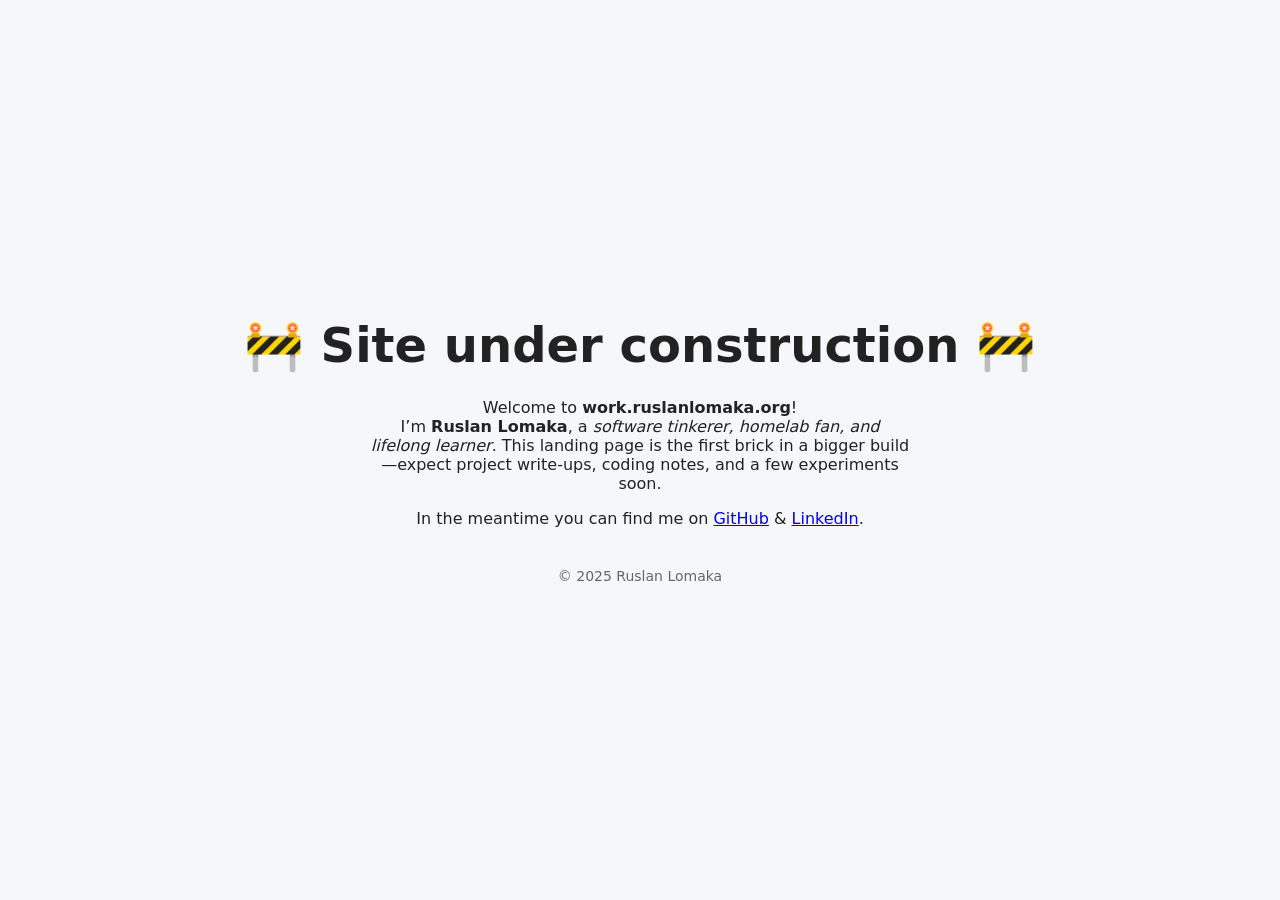
==== public/index.html @ a97d03b2 "Initial commit" ====
<!doctype html>
<html lang="en">
<head>
  <meta charset="utf-8">
  <title>Ruslan Lomaka – Work in Progress</title>
  <style>
    body{font-family:system-ui,Helvetica,Arial,sans-serif;margin:0;padding:0;display:flex;
         flex-direction:column;align-items:center;justify-content:center;min-height:100vh;
         background:#f5f7fa;color:#222;text-align:center}
    h1{font-size:3rem;margin:0 0 1rem 0}
    p{max-width:540px;margin:.5rem auto}
    footer{margin-top:2rem;font-size:.875rem;color:#666}
  </style>
</head>

<body>
  <h1>🚧 Site under construction 🚧</h1>

  <p>
    Welcome to <strong>work.ruslanlomaka.org</strong>!<br>
    I’m <strong>Ruslan Lomaka</strong>, a <em>software tinkerer, homelab fan,
    and lifelong learner</em>.  
    This landing page is the first brick in a bigger build—expect project
    write‑ups, coding notes, and a few experiments soon.
  </p>

  <p>
    In the meantime you can find me on  
    <a href="https://github.com/RuslanLomaka" target="_blank">GitHub</a> &
    <a href="https://linkedin.com/in/ruslan-lomaka" target="_blank">LinkedIn</a>.
  </p>

  <footer>© 2025 Ruslan Lomaka</footer>
</body>
</html>
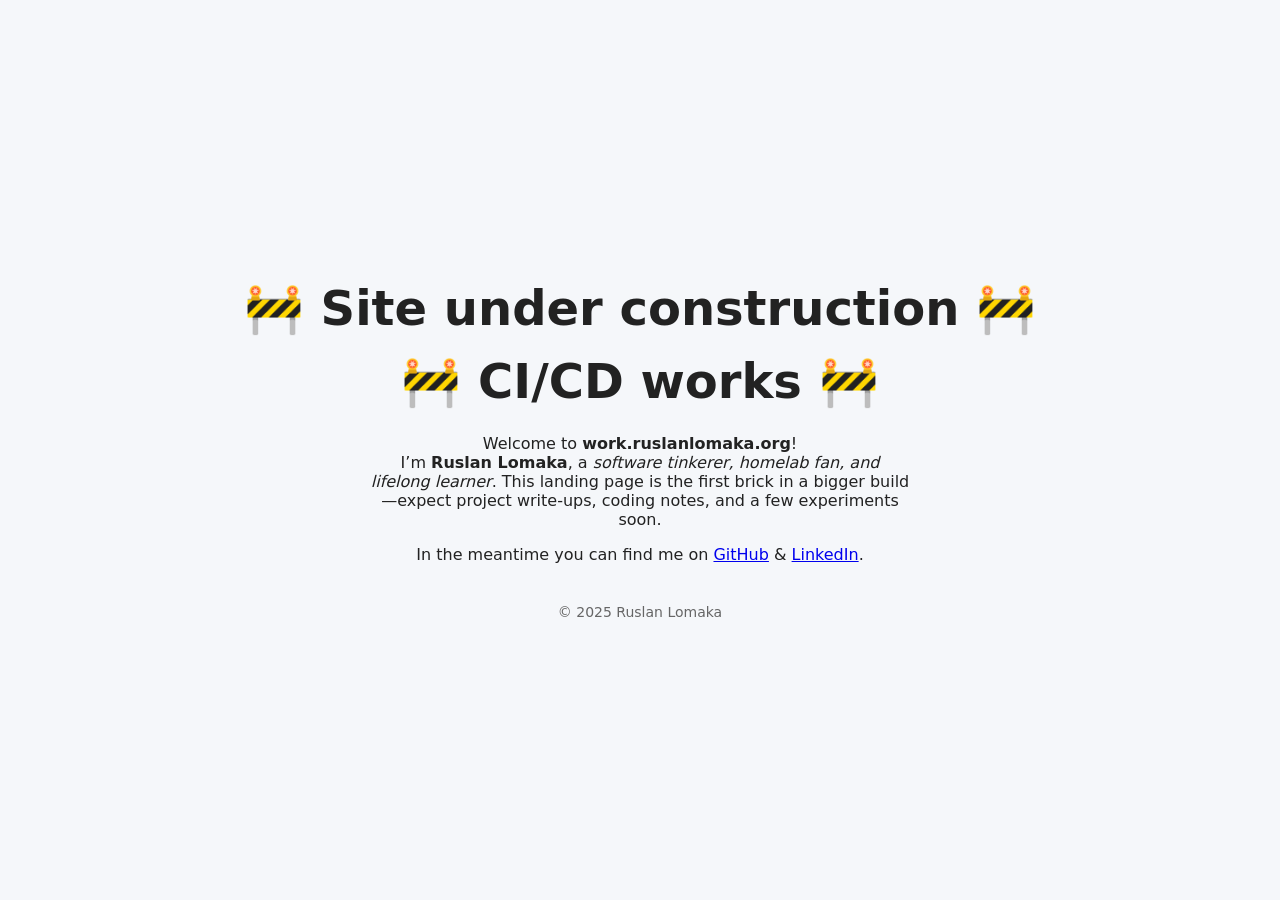
==== commit ad9f55cb: "Dummy" ====
--- a/public/index.html
+++ b/public/index.html
@@ -15,6 +15,7 @@
 
 <body>
   <h1>🚧 Site under construction 🚧</h1>
+  <h1>🚧 CI/CD works 🚧</h1>
 
   <p>
     Welcome to <strong>work.ruslanlomaka.org</strong>!<br>
